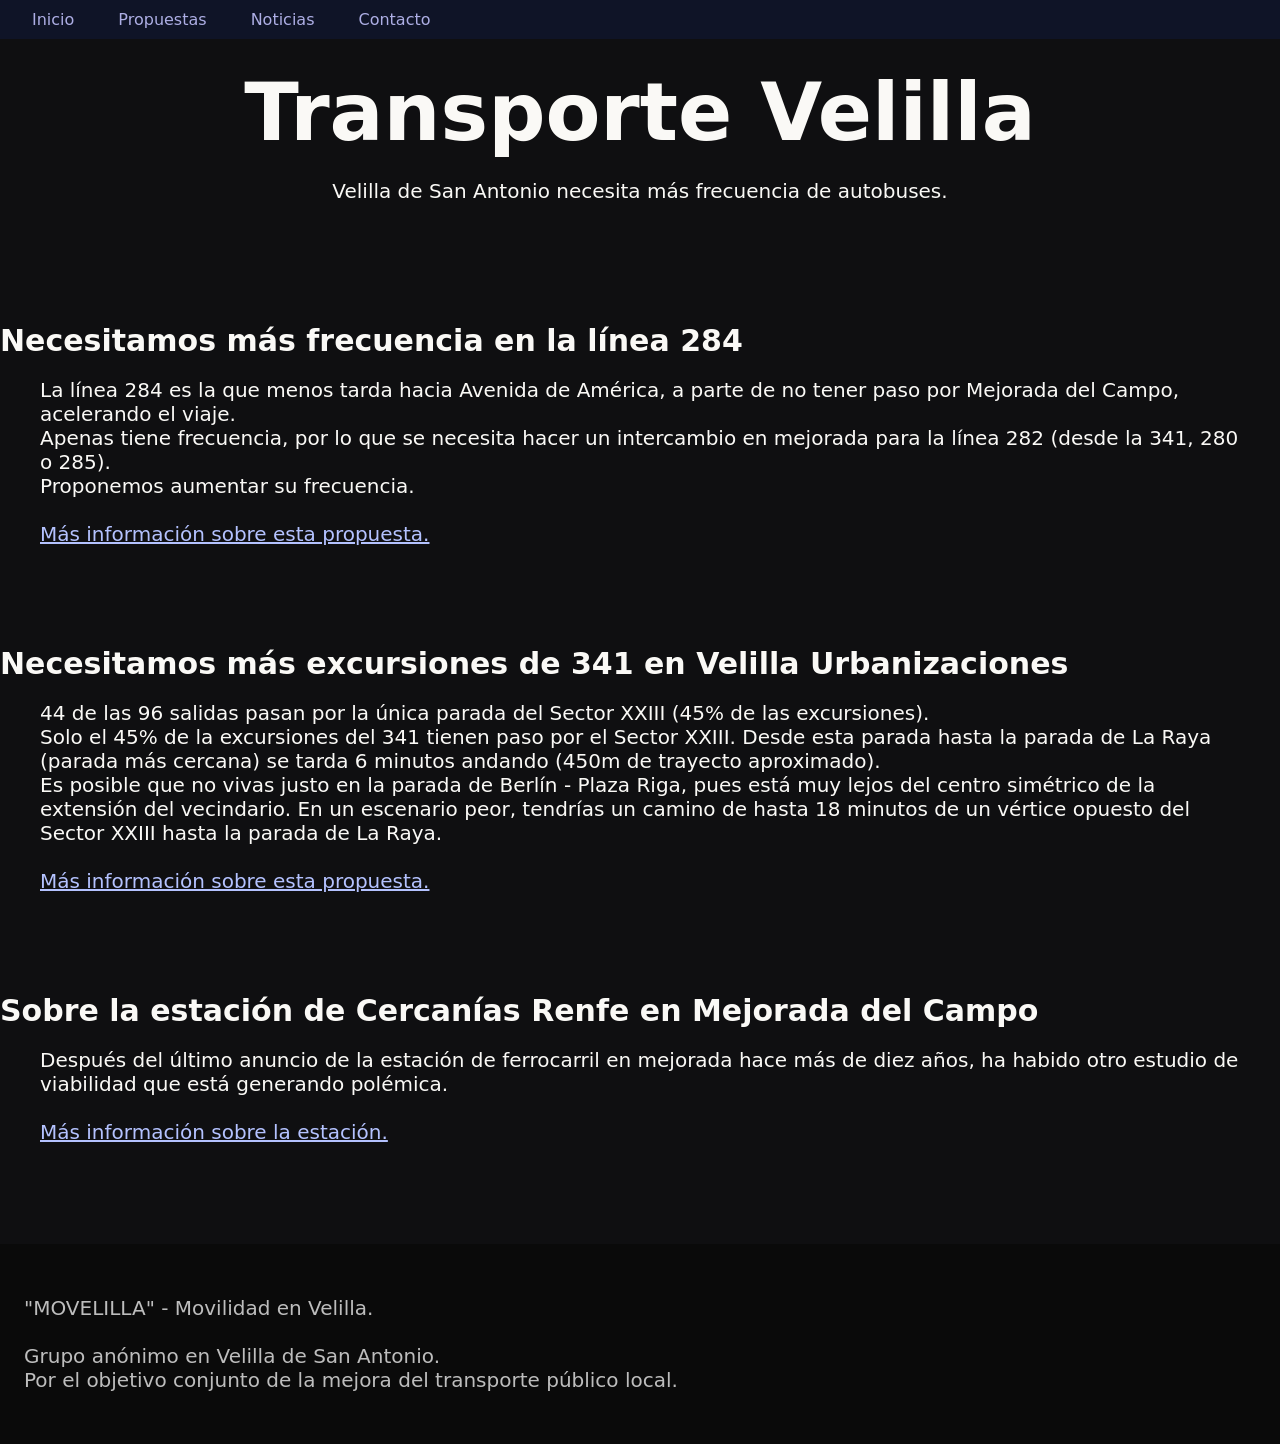
==== index.html @ 20917e1f "website v1" ====
<!DOCTYPE html>
<head>
    <title>Transporte Velilla</title>
    <link rel="stylesheet" href="styles.css">
    <meta name="viewport" content="width=device-width, initial-scale=1.0">
</head>


<nav class="navbar">
    <ul class="navbar-links">
        <li><a href="index.html">Inicio</a></li>
        <li><a href="propuestas/index.html">Propuestas</a></li>
        <li><a href="noticias/index.html">Noticias</a></li>
        <li><a href="contacto/index.html">Contacto</a></li>
    </ul>
</nav>

<section id="intro">
<div class="intro">
    <h1>Transporte Velilla</h1>
    <p>Velilla de San Antonio necesita más frecuencia de autobuses.</p>
</div>
</section>

<div class="space">
</div>




<div class="content-title">
    <h3>Necesitamos más frecuencia en la línea 284</h3>
</div>

<div class="content">
    <p>La línea 284 es la que menos tarda hacia Avenida de América, a parte de no tener paso por Mejorada del Campo, acelerando el viaje.<br>
        Apenas tiene frecuencia, por lo que se necesita hacer un intercambio en mejorada para la línea 282 (desde la 341, 280 o 285).<br>
        Proponemos aumentar su frecuencia.
        <br>
        <br>
        <a href="sobre-el-284/index.html">Más información sobre esta propuesta.</a>
    </p>
</div>


<div class="space">
</div>

<div class="content-title">
    <h3>Necesitamos más excursiones de 341 en Velilla Urbanizaciones</h3>
</div>

<div class="content">
    <p>44 de las 96 salidas pasan por la única parada del Sector XXIII (45% de las excursiones). <br>
        Solo el 45% de la excursiones del 341 tienen paso por el Sector XXIII.
        Desde esta parada hasta la parada de La Raya (parada más cercana) se tarda 6 minutos andando (450m de trayecto aproximado). <br>
        Es posible que no vivas justo en la parada de Berlín - Plaza Riga, pues está muy lejos del centro simétrico de la extensión del vecindario. En un escenario peor, tendrías un camino de hasta
        18 minutos de un vértice opuesto del Sector XXIII hasta la parada de La Raya.
        <br>
        <br>
        <a href="sobre-el-341/index.html">Más información sobre esta propuesta.</a>
    </p>
</div>


<!--
<div class="space">
</div>

<div class="content-title">
    <h3>Necesitamos cambiar los horarios</h3>
</div>

<div class="content">
    <p>Los horarios actuales, creados y organizados por el CRTM, sufren de agrupamiento en horas específicas. Creemos que es mejor espaciarlos ligeramente para no crear un vacío de
        aproximadamente 75 minutos entre intervalos de agrupamiento.
        <br>
        <br>
        <a href="sobre-los-horarios/index.html">Más información sobre esta propuesta.</a>
    </p>
</div>
-->



<div class="space">
</div>

<div class="content-title">
    <h3>Sobre la estación de Cercanías Renfe en Mejorada del Campo</h3>
</div>

<div class="content">
    <p>Después del último anuncio de la estación de ferrocarril en mejorada hace más de diez años, ha habido otro estudio de viabilidad que está generando polémica.
        <br>
        <br>
        <a href="sobre-la-estacion/index.html">Más información sobre la estación.</a>
    </p>
</div>



<div class="space">
</div>

<footer>
    <div class="content-title-2">
        <p>
            "MOVELILLA" - Movilidad en Velilla.<br><br>
            Grupo anónimo en Velilla de San Antonio.
            <br>Por el objetivo conjunto de la mejora del transporte público local.
        </p>
    </div>
</footer>
---- styles.css ----
.navbar {
    background-color: #0f1427;
    display: flex;
    justify-content: space-between;
    align-items: center;
    padding: 10px 20px;
    position: fixed;
    top: 0;
    width: 100%;
    box-sizing: border-box;
    z-index: 100;
}

.navbar-links {
    list-style: none;
    margin: 0;
    padding: 0;
    display: flex;
    gap: 20px;
}

.navbar-links a {
    color: #adaee4;
    text-decoration: none;
    font-size: 16px;
    padding: 8px 12px;
    border-radius: 4px;
}

footer {
    color: #bdbdbd;
    background-color: #0a0a0a;
}

body {
    background-color: #0f0f11;
    color: #FAF9F6;
    margin: 0;
    font-family: 'Inter', system-ui, -apple-system, sans-serif;
}

h1 {
    font-size: 80px;
    margin-bottom: 0;
}
h2 {
    font-size: 40px;
    margin-bottom: 0;
}
h3 {
    font-size: 30px;
    margin-bottom: 0;
}

p {
    font-size: 20px;
}

.title a:link {
    color: #b4c2ff
}
.title a:visited {
    color: #5a59a0
}
.title a:hover {
    color: #a0ebee
}
.title a:active {
    color: #5a59a0
}

p a:link {
    color: #b4c2ff
}
p a:visited {
    color: #5a59a0
}
p a:hover {
    color: #a0ebee
}
p a:active {
    color: #5a59a0
}


.intro {
    display: flex;
    justify-content: center;
    align-items: center;
    flex-direction: column;
}

.title {
    margin-top: 0px;
    margin-left: 100px;
    margin-bottom: 0px;
}

.content-title {
    max-width: 1400px;
    margin: 0 auto;
    padding: 0.0 0.0;
    box-sizing: border-box;
}

.content-title-2 {
    max-width: 1400px;
    margin: 0 auto;
    padding: 2rem 1.5rem;
    box-sizing: border-box;
}

.space {
    max-width: 1200px;
    margin-bottom: 100px;
}

.content {
    max-width: 1200px;
    margin: 0 auto;
    padding: 0 0.0;
    box-sizing: border-box;
}



.block-container {
    max-width: 1200px;
    margin: 0 auto;
    display: flex;
    flex-direction: row;
    justify-content: center;
    align-items: center;
    gap: 0px;
    flex-wrap: wrap;
    padding: 20px;
}
.block {
    display: block;
    box-sizing: border-box;
    width: 90%;
    max-width: 335px;
    margin: 20px auto;
    padding: 0 0 0 0;
    background-color: #0F3325;
    color: #fff;
    border: 10px solid #19543E;
    border-radius: 25px;
    line-height: 30px;
    font-size: 16px;
    overflow: hidden;
}
.block-title {
    font-size: 22px;
    line-height: 1.5;
    text-align: center;
    font-family: sans-serif;
    font-weight: bold;
    padding: 15px 15px;
}
.block-img {
    width: 100%;
    height: auto;
    object-fit: contain;
    display: block;
    margin: 0 auto;
}



.block-small {
    display: block;
    box-sizing: border-box;
    width: 90%;
    max-width: 250px;
    margin: 20px auto;
    padding: 0 0 0 0;
    background-color: #0F3325;
    color: #fff;
    border: 10px solid #19543E;
    border-radius: 25px;
    line-height: 30px;
    font-size: 16px;
    overflow: hidden;
}
.block-title-small {
    font-size: 18px;
    line-height: 1.5;
    text-align: center;
    font-family: sans-serif;
    font-weight: bold;
    padding: 15px 15px;
}



.frecuencias-column {
    border: 20px solid #0a0a0a;
    border-radius: 35px;
    background-color: #0a0a0a;
    margin: 20px 20px;
    max-width: 220px;
    display: flex;
    justify-content: center;
    flex-direction: column;
    gap: 10px;
}









@media (max-width: 768px) {
    body {
        padding-top: 60px;
    }


    .navbar {
        padding: 10px 12px;
        align-items: flex-start;
        overflow-x: auto;
        white-space: nowrap;
    }

    .navbar-links {
        gap: 10px;
        display: flex;
        width: max-content;
        flex-wrap: nowrap;
    }

    .navbar-links a {
        font-size: 14px;
        padding: 6px 8px;
    }

    .title {
        margin: 0;
        padding: 0 16px;
        text-align: center;
    }





    p {
        font-size: 16px;
        line-height: 1.5;
    }
    h1 {
        font-size: clamp(36px, 10vw, 60px);
        overflow-wrap: anywhere;
    }
    h2 {
        font-size: clamp(26px, 7vw, 36px);
    }
    h3 {
        font-size: clamp(22px, 6vw, 28px);
    }



    
    .content,
    .content-title,
    .content-title-2,
    .intro,
    .space {
        width: 100%;
        max-width: 100%;
        padding-left: 16px;
        padding-right: 16px;
        box-sizing: border-box;
    }




    .block-container {
        padding: 10px;
        gap: 10px;
        grid-template-columns: repeat(2, 1fr);
        display: grid;
    }

    .block {
        width: 100%;
        max-width: 100%;
        margin: 10px auto;
        border-width: 6px;
        border-radius: 16px;
    }

    .block-title {
        font-size: 15px;
        padding: 12px 10px;
    }
}
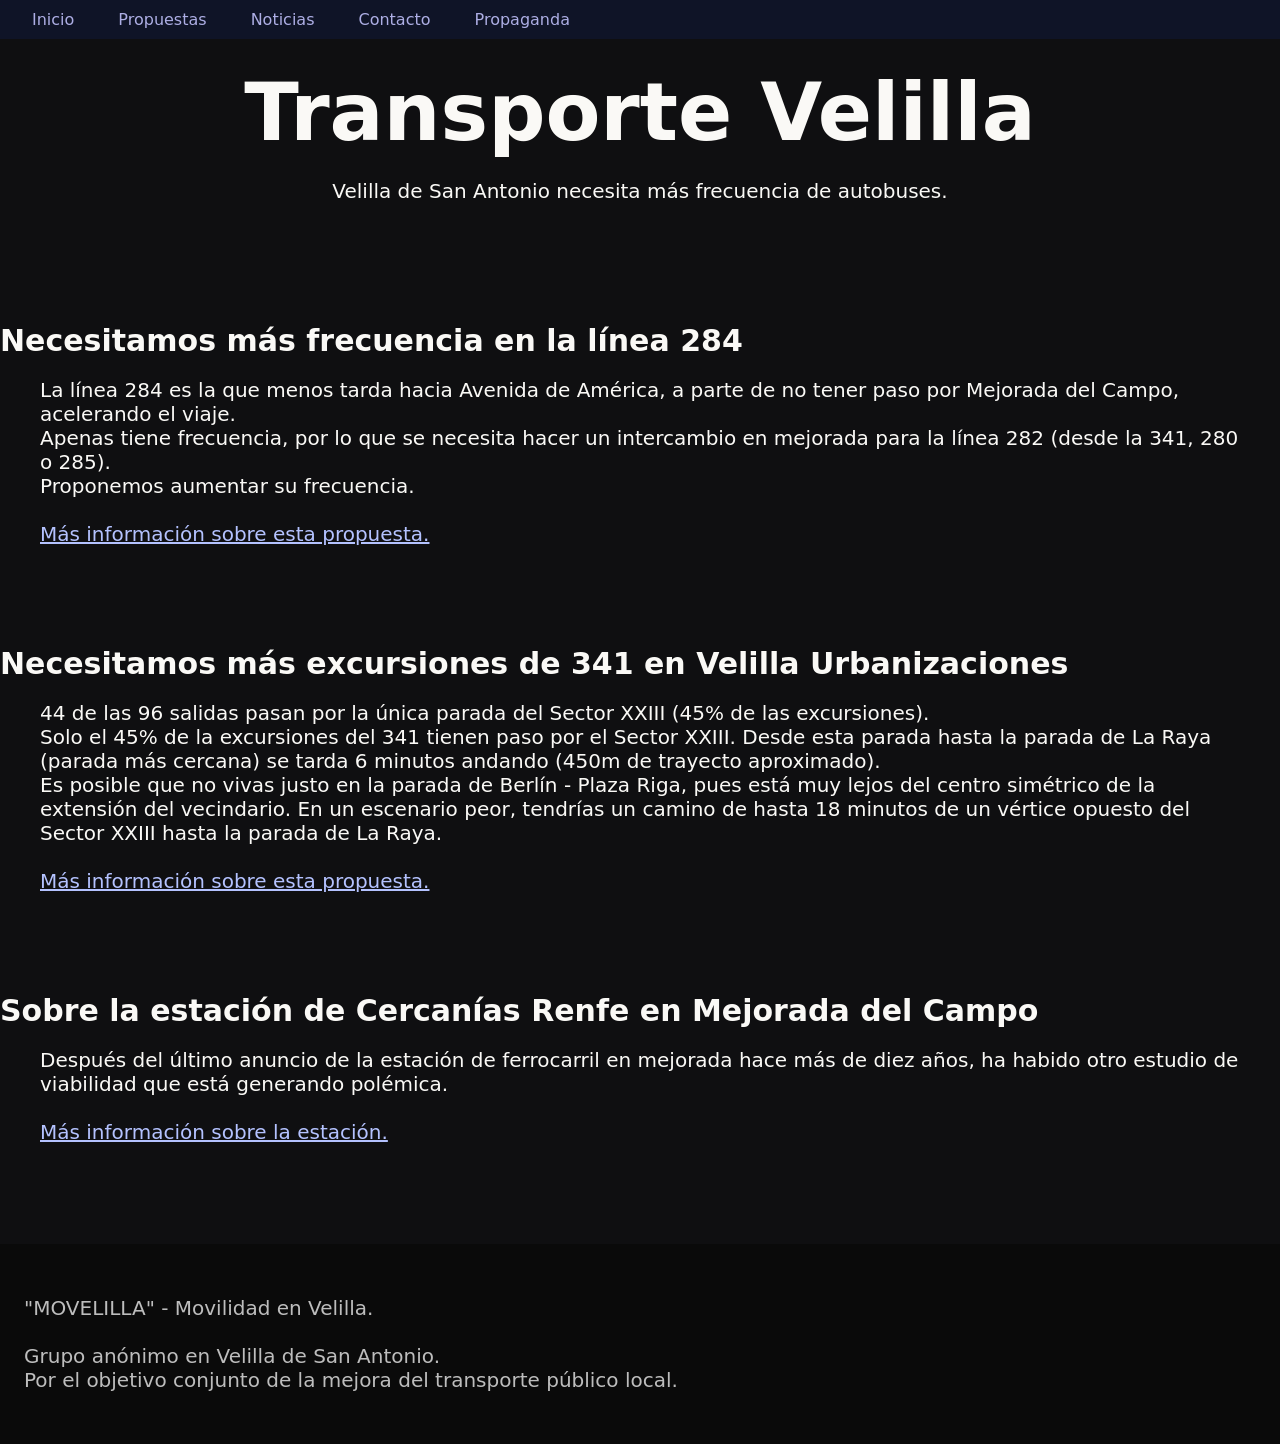
==== commit 184d743e: "Add new link to publicidad in navbar" ====
--- a/index.html
+++ b/index.html
@@ -12,6 +12,7 @@
         <li><a href="propuestas/index.html">Propuestas</a></li>
         <li><a href="noticias/index.html">Noticias</a></li>
         <li><a href="contacto/index.html">Contacto</a></li>
+        <li><a href="publicidad/index.html">Propaganda</a></li>
     </ul>
 </nav>
 
@@ -111,4 +112,4 @@
             <br>Por el objetivo conjunto de la mejora del transporte público local.
         </p>
     </div>
-</footer>+</footer>
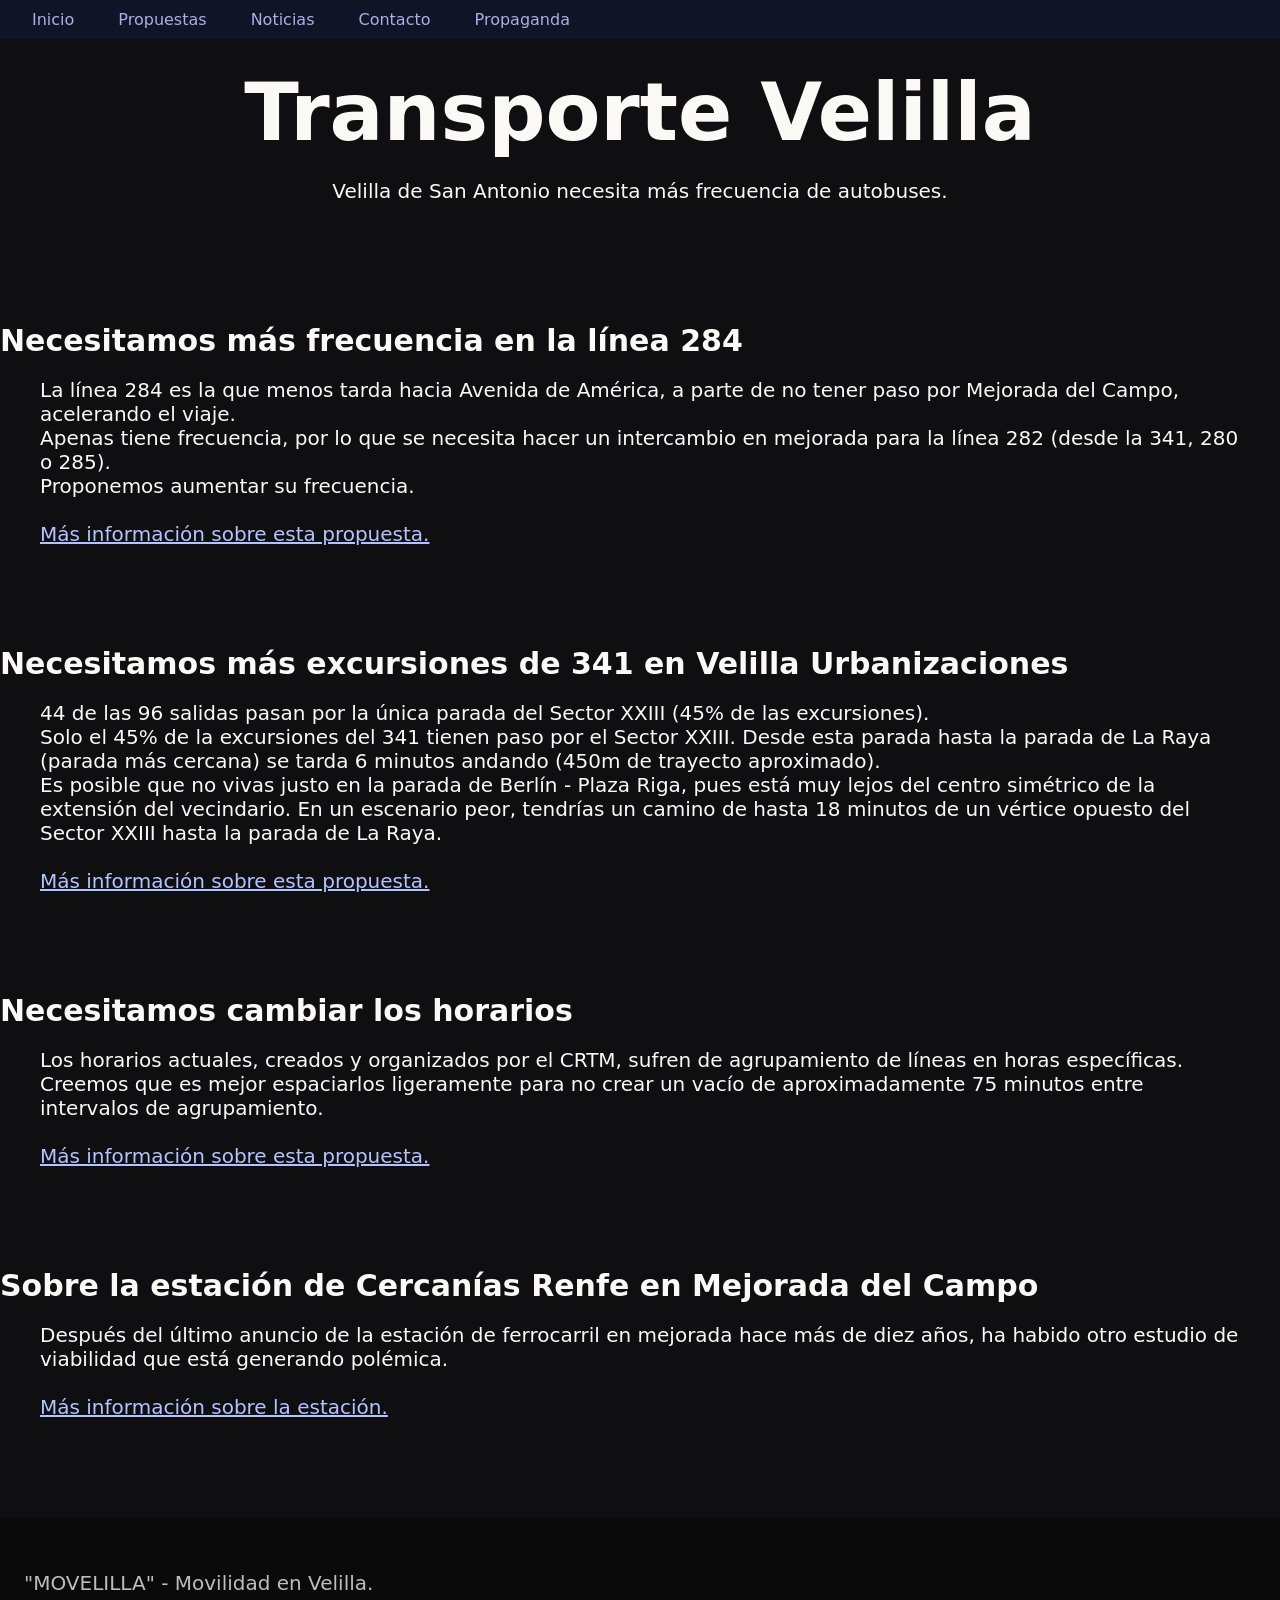
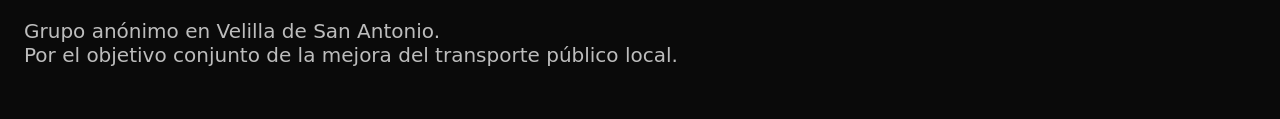
==== commit 379d2597: "horarios" ====
--- a/index.html
+++ b/index.html
@@ -64,7 +64,7 @@
 </div>
 
 
-<!--
+
 <div class="space">
 </div>
 
@@ -73,14 +73,14 @@
 </div>
 
 <div class="content">
-    <p>Los horarios actuales, creados y organizados por el CRTM, sufren de agrupamiento en horas específicas. Creemos que es mejor espaciarlos ligeramente para no crear un vacío de
+    <p>Los horarios actuales, creados y organizados por el CRTM, sufren de agrupamiento de líneas en horas específicas. Creemos que es mejor espaciarlos ligeramente para no crear un vacío de
         aproximadamente 75 minutos entre intervalos de agrupamiento.
         <br>
         <br>
         <a href="sobre-los-horarios/index.html">Más información sobre esta propuesta.</a>
     </p>
 </div>
--->
+
 
 
 
@@ -112,4 +112,4 @@
             <br>Por el objetivo conjunto de la mejora del transporte público local.
         </p>
     </div>
-</footer>
+</footer>
--- a/styles.css
+++ b/styles.css
@@ -168,6 +168,24 @@
 
 
 
+.block-big {
+    display: block;
+    box-sizing: border-box;
+    width: 100%;
+    max-width: 600px;
+    margin: 20px auto;
+    padding: 0 0 0 0;
+    background-color: #0F3325;
+    color: #fff;
+    border: 10px solid #19543E;
+    border-radius: 25px;
+    line-height: 30px;
+    font-size: 16px;
+    overflow: hidden;
+}
+
+
+
 .block-small {
     display: block;
     box-sizing: border-box;
